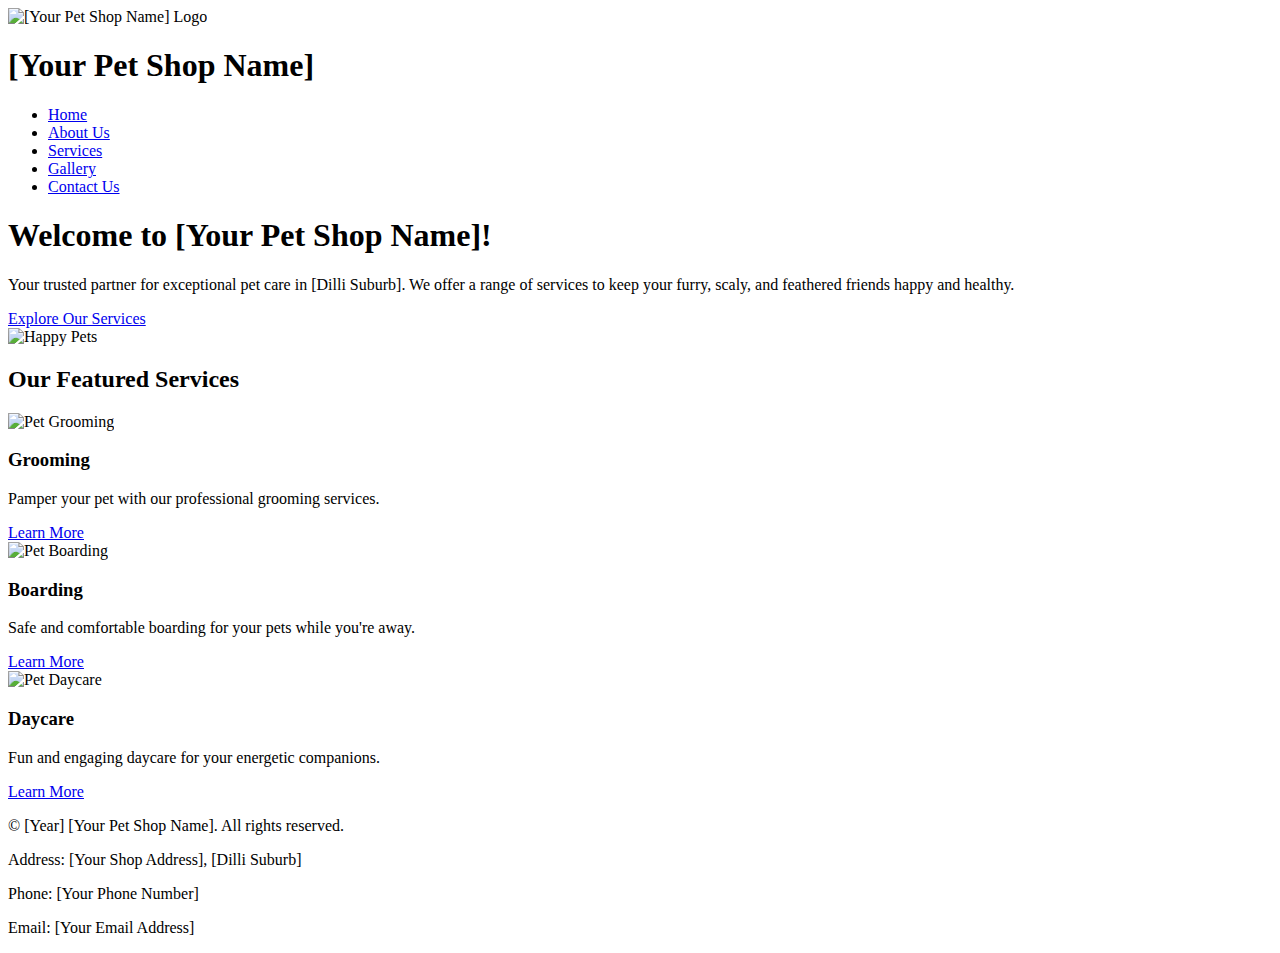
==== index.html @ 98d94db8 "Create index.html" ====
<!DOCTYPE html>
<html lang="en">
<head>
    <meta charset="UTF-8">
    <meta name="viewport" content="width=device-width, initial-scale=1.0">
    <title>[Your Pet Shop Name] - Your Trusted Pet Care Partner in [Dilli Suburb]</title>
    <link rel="stylesheet" href="style.css">
</head>
<body>
    <header>
        <div class="logo">
            <img src="images/logo.png" alt="[Your Pet Shop Name] Logo">
            <h1>[Your Pet Shop Name]</h1>
        </div>
        <nav>
            <ul>
                <li><a href="index.html">Home</a></li>
                <li><a href="about.html">About Us</a></li>
                <li><a href="services.html">Services</a></li>
                <li><a href="gallery.html">Gallery</a></li>
                <li><a href="contact.html">Contact Us</a></li>
            </ul>
        </nav>
    </header>

    <section class="hero">
        <div class="hero-content">
            <h1>Welcome to [Your Pet Shop Name]!</h1>
            <p>Your trusted partner for exceptional pet care in [Dilli Suburb]. We offer a range of services to keep your furry, scaly, and feathered friends happy and healthy.</p>
            <a href="services.html" class="button">Explore Our Services</a>
        </div>
        <div class="hero-image">
            <img src="images/hero-image.jpg" alt="Happy Pets">
        </div>
    </section>

    <section class="featured-services">
        <h2>Our Featured Services</h2>
        <div class="services-grid">
            <div class="service-card">
                <img src="images/grooming.jpg" alt="Pet Grooming">
                <h3>Grooming</h3>
                <p>Pamper your pet with our professional grooming services.</p>
                <a href="services.html#grooming" class="learn-more">Learn More</a>
            </div>
            <div class="service-card">
                <img src="images/boarding.jpg" alt="Pet Boarding">
                <h3>Boarding</h3>
                <p>Safe and comfortable boarding for your pets while you're away.</p>
                <a href="services.html#boarding" class="learn-more">Learn More</a>
            </div>
            <div class="service-card">
                <img src="images/daycare.jpg" alt="Pet Daycare">
                <h3>Daycare</h3>
                <p>Fun and engaging daycare for your energetic companions.</p>
                <a href="services.html#daycare" class="learn-more">Learn More</a>
            </div>
            </div>
    </section>

    <footer>
        <p>&copy; [Year] [Your Pet Shop Name]. All rights reserved.</p>
        <p>Address: [Your Shop Address], [Dilli Suburb]</p>
        <p>Phone: [Your Phone Number]</p>
        <p>Email: [Your Email Address]</p>
    </footer>
</body>
</html>
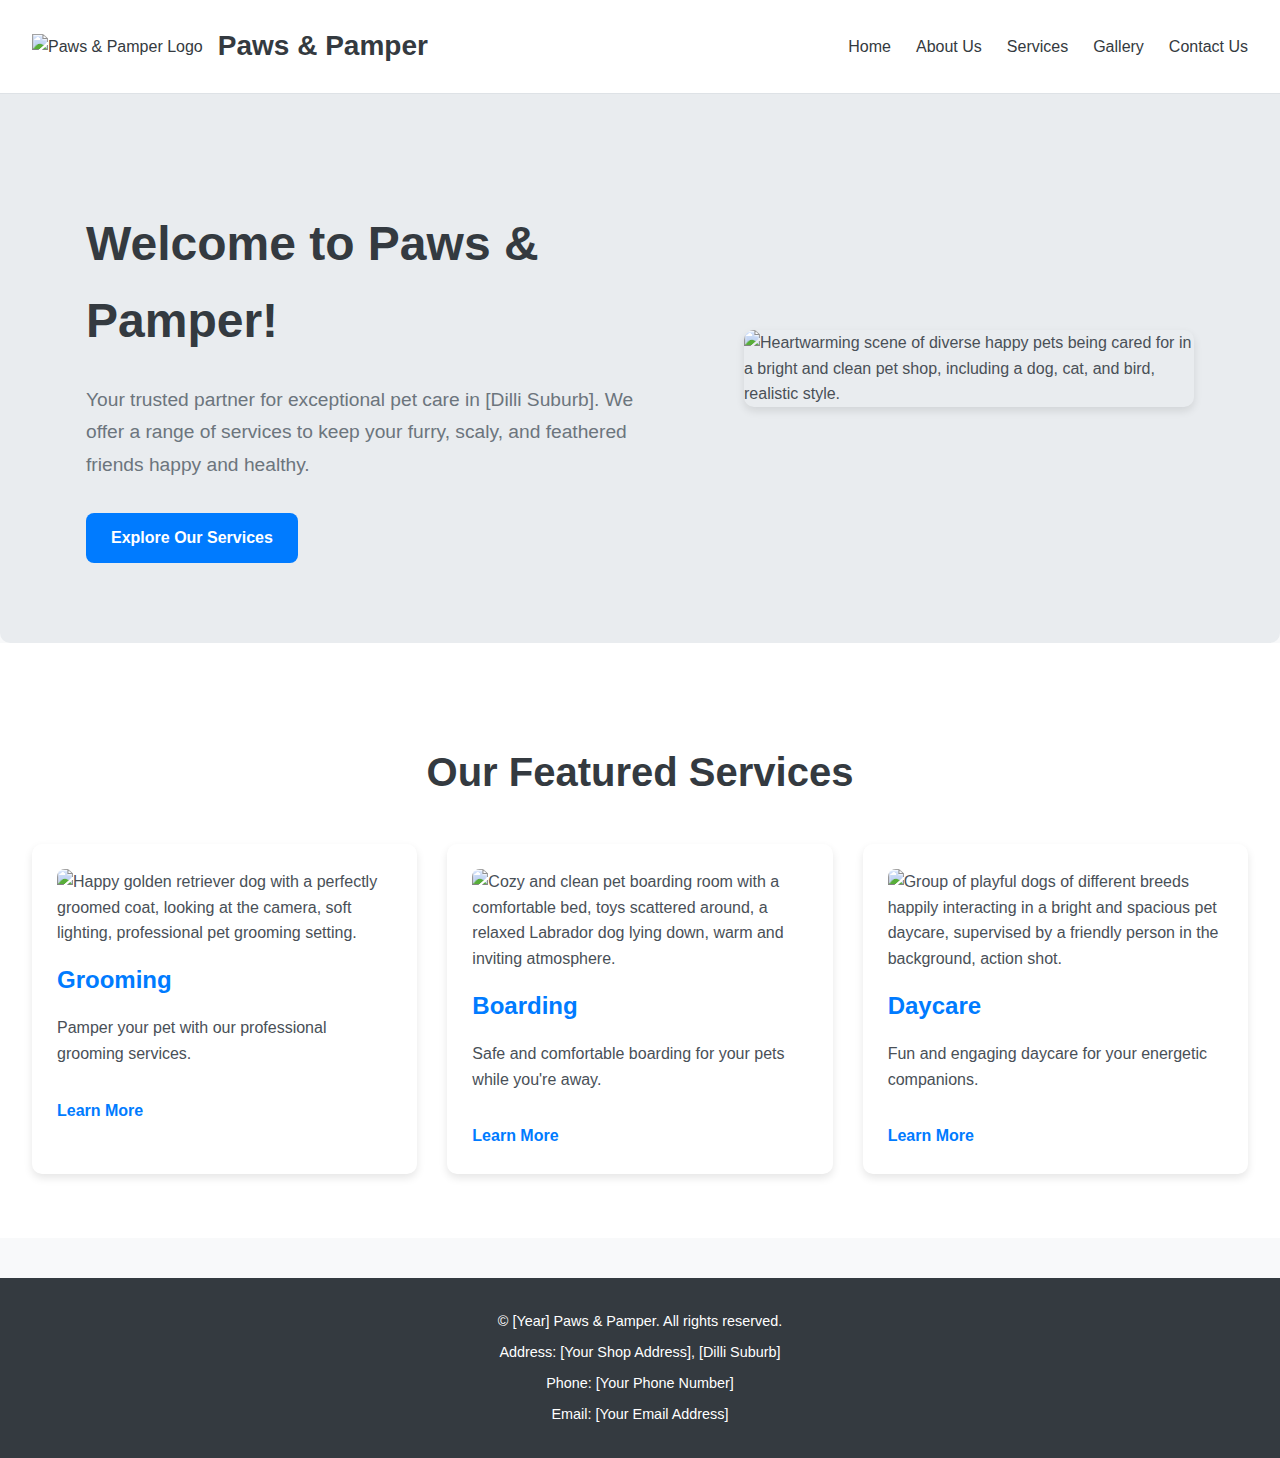
==== commit 205dade5: "Update index.html" ====
--- a/index.html
+++ b/index.html
@@ -3,14 +3,14 @@
 <head>
     <meta charset="UTF-8">
     <meta name="viewport" content="width=device-width, initial-scale=1.0">
-    <title>[Your Pet Shop Name] - Your Trusted Pet Care Partner in [Dilli Suburb]</title>
+    <title>Paws & Pamper - Your Trusted Pet Care Partner in [Dilli Suburb]</title>
     <link rel="stylesheet" href="style.css">
 </head>
 <body>
     <header>
         <div class="logo">
-            <img src="images/logo.png" alt="[Your Pet Shop Name] Logo">
-            <h1>[Your Pet Shop Name]</h1>
+            <img src="images/logo.png" alt="Paws & Pamper Logo">
+            <h1>Paws & Pamper</h1>
         </div>
         <nav>
             <ul>
@@ -25,12 +25,12 @@
 
     <section class="hero">
         <div class="hero-content">
-            <h1>Welcome to [Your Pet Shop Name]!</h1>
+            <h1>Welcome to Paws & Pamper!</h1>
             <p>Your trusted partner for exceptional pet care in [Dilli Suburb]. We offer a range of services to keep your furry, scaly, and feathered friends happy and healthy.</p>
             <a href="services.html" class="button">Explore Our Services</a>
         </div>
         <div class="hero-image">
-            <img src="images/hero-image.jpg" alt="Happy Pets">
+            <img src="images/hero-image.jpg" alt="Heartwarming scene of diverse happy pets being cared for in a bright and clean pet shop, including a dog, cat, and bird, realistic style.">
         </div>
     </section>
 
@@ -38,19 +38,19 @@
         <h2>Our Featured Services</h2>
         <div class="services-grid">
             <div class="service-card">
-                <img src="images/grooming.jpg" alt="Pet Grooming">
+                <img src="images/grooming.jpg" alt="Happy golden retriever dog with a perfectly groomed coat, looking at the camera, soft lighting, professional pet grooming setting.">
                 <h3>Grooming</h3>
                 <p>Pamper your pet with our professional grooming services.</p>
                 <a href="services.html#grooming" class="learn-more">Learn More</a>
             </div>
             <div class="service-card">
-                <img src="images/boarding.jpg" alt="Pet Boarding">
+                <img src="images/boarding.jpg" alt="Cozy and clean pet boarding room with a comfortable bed, toys scattered around, a relaxed Labrador dog lying down, warm and inviting atmosphere.">
                 <h3>Boarding</h3>
                 <p>Safe and comfortable boarding for your pets while you're away.</p>
                 <a href="services.html#boarding" class="learn-more">Learn More</a>
             </div>
             <div class="service-card">
-                <img src="images/daycare.jpg" alt="Pet Daycare">
+                <img src="images/daycare.jpg" alt="Group of playful dogs of different breeds happily interacting in a bright and spacious pet daycare, supervised by a friendly person in the background, action shot.">
                 <h3>Daycare</h3>
                 <p>Fun and engaging daycare for your energetic companions.</p>
                 <a href="services.html#daycare" class="learn-more">Learn More</a>
@@ -59,7 +59,7 @@
     </section>
 
     <footer>
-        <p>&copy; [Year] [Your Pet Shop Name]. All rights reserved.</p>
+        <p>&copy; [Year] Paws & Pamper. All rights reserved.</p>
         <p>Address: [Your Shop Address], [Dilli Suburb]</p>
         <p>Phone: [Your Phone Number]</p>
         <p>Email: [Your Email Address]</p>
--- a/style.css
+++ b/style.css
@@ -0,0 +1,305 @@
+body {
+    font-family: 'Segoe UI', Tahoma, Geneva, Verdana, sans-serif; /* Modern, readable font */
+    margin: 0;
+    padding: 0;
+    background-color: #f8f9fa; /* Light, clean background */
+    color: #495057; /* Darker, readable text color */
+    line-height: 1.6; /* Improved readability */
+}
+
+/* Header Styling */
+header {
+    background-color: #fff;
+    color: #343a40; /* Darker header text */
+    padding: 1.5rem 2rem; /* Slightly more padding */
+    display: flex;
+    justify-content: space-between;
+    align-items: center;
+    border-bottom: 1px solid #dee2e6; /* Light border */
+    box-shadow: 0 2px 4px rgba(0, 0, 0, 0.05); /* Subtle shadow */
+}
+
+.logo {
+    display: flex;
+    align-items: center;
+}
+
+.logo img {
+    max-height: 60px; /* Slightly larger logo */
+    margin-right: 15px;
+}
+
+.logo h1 {
+    font-size: 1.75rem; /* Slightly larger logo text */
+    margin: 0;
+}
+
+/* Navigation Styling */
+nav ul {
+    list-style: none;
+    padding: 0;
+    margin: 0;
+    display: flex;
+}
+
+nav ul li {
+    margin-left: 25px; /* More spacing between links */
+}
+
+nav ul li a {
+    text-decoration: none;
+    color: #343a40;
+    font-weight: 500; /* Slightly bolder */
+    transition: color 0.3s ease;
+}
+
+nav ul li a:hover {
+    color: #007bff; /* Primary color for hover */
+}
+
+/* Hero Section Styling */
+.hero {
+    background-color: #e9ecef;
+    padding: 5rem 2rem; /* More padding for a bigger impact */
+    display: flex;
+    justify-content: space-around;
+    align-items: center;
+    border-radius: 0 0 10px 10px; /* Slightly rounded bottom corners */
+}
+
+.hero-content {
+    max-width: 550px;
+    text-align: left;
+}
+
+.hero h1 {
+    font-size: 3rem; /* Larger, more prominent heading */
+    margin-bottom: 1.5rem;
+    color: #343a40;
+}
+
+.hero p {
+    font-size: 1.2rem; /* Slightly larger paragraph text */
+    line-height: 1.7;
+    margin-bottom: 2rem;
+    color: #6c757d; /* Slightly softer text color */
+}
+
+.button {
+    display: inline-block;
+    background-color: #007bff; /* Primary color */
+    color: #fff;
+    padding: 12px 25px; /* More padding for a better button appearance */
+    text-decoration: none;
+    border-radius: 8px; /* More rounded corners */
+    font-weight: bold;
+    transition: background-color 0.3s ease, transform 0.2s ease; /* Added transform for a subtle effect */
+}
+
+.button:hover {
+    background-color: #0056b3; /* Darker shade on hover */
+    transform: scale(1.05); /* Subtle scale up on hover */
+}
+
+.hero-image img {
+    max-width: 450px; /* Slightly larger image */
+    height: auto;
+    border-radius: 10px;
+    box-shadow: 0 4px 8px rgba(0, 0, 0, 0.1); /* Added shadow */
+}
+
+/* Featured Services Section Styling */
+.featured-services {
+    padding: 4rem 2rem;
+    text-align: center;
+    background-color: #fff; /* White background for contrast */
+}
+
+.featured-services h2 {
+    font-size: 2.5rem;
+    margin-bottom: 2.5rem;
+    color: #343a40;
+}
+
+.services-grid {
+    display: grid;
+    grid-template-columns: repeat(auto-fit, minmax(320px, 1fr)); /* Slightly wider cards */
+    gap: 30px; /* More spacing between cards */
+    margin-top: 30px;
+}
+
+.service-card {
+    background-color: #fff;
+    padding: 25px;
+    border-radius: 10px;
+    box-shadow: 0 4px 8px rgba(0, 0, 0, 0.1); /* More pronounced shadow */
+    text-align: left;
+    transition: transform 0.3s ease; /* Added transition for hover effect */
+}
+
+.service-card:hover {
+    transform: translateY(-5px); /* Slight lift on hover */
+}
+
+.service-card img {
+    max-width: 100%;
+    height: auto;
+    border-radius: 8px;
+    margin-bottom: 15px;
+}
+
+.service-card h3 {
+    margin-top: 0;
+    margin-bottom: 15px;
+    color: #007bff;
+    font-size: 1.5rem;
+}
+
+.learn-more {
+    display: inline-block;
+    color: #007bff;
+    text-decoration: none;
+    font-weight: bold;
+    margin-top: 15px;
+    transition: color 0.3s ease;
+}
+
+.learn-more:hover {
+    text-decoration: underline;
+    color: #0056b3;
+}
+
+/* Content Sections (About Us, Services, Gallery, Contact Us) Styling */
+.about-us-content, .services-content, .gallery-content, .contact-us-content {
+    padding: 3rem;
+    background-color: #fff;
+    margin: 30px auto; /* Center the content with margin */
+    border-radius: 10px;
+    box-shadow: 0 4px 8px rgba(0, 0, 0, 0.1);
+    max-width: 960px; /* Limit the width for better readability */
+}
+
+.about-us-content h2, .services-content h2, .gallery-content h2, .contact-us-content h2 {
+    font-size: 2.5rem;
+    margin-bottom: 2rem;
+    color: #343a40;
+    text-align: center;
+}
+
+.about-us-content h3, .services-content h3 {
+    margin-top: 2rem;
+    margin-bottom: 1.2rem;
+    color: #007bff;
+    font-size: 1.75rem;
+}
+
+.about-us-content ul, .services-content ul {
+    list-style: disc;
+    margin-left: 25px;
+    margin-bottom: 1.5rem;
+    color: #495057;
+}
+
+.team-members {
+    display: grid;
+    grid-template-columns: repeat(auto-fit, minmax(250px, 1fr));
+    gap: 30px;
+    margin-top: 30px;
+}
+
+.team-member {
+    text-align: center;
+}
+
+.team-member img {
+    max-width: 180px;
+    height: 180px;
+    border-radius: 50%;
+    object-fit: cover;
+    margin-bottom: 15px;
+    box-shadow: 0 2px 4px rgba(0, 0, 0, 0.15);
+}
+
+.image-grid {
+    display: grid;
+    grid-template-columns: repeat(auto-fit, minmax(280px, 1fr));
+    gap: 20px;
+}
+
+.image-grid img {
+    width: 100%;
+    height: auto;
+    border-radius: 8px;
+    box-shadow: 0 4px 8px rgba(0, 0, 0, 0.1);
+    transition: transform 0.3s ease;
+}
+
+.image-grid img:hover {
+    transform: scale(1.03);
+}
+
+/* Contact Us Specific Styling */
+.google-form {
+    text-align: center;
+    margin-bottom: 30px;
+}
+
+.contact-details {
+    margin-top: 30px;
+    line-height: 1.7;
+    color: #495057;
+}
+
+.contact-details h3 {
+    font-size: 1.75rem;
+    margin-bottom: 1rem;
+    color: #007bff;
+}
+
+/* Footer Styling */
+footer {
+    background-color: #343a40;
+    color: #fff;
+    text-align: center;
+    padding: 1.5rem 0;
+    position: static;
+    bottom: 0;
+    width: 100%;
+    margin-top: 40px; /* Add some space above the footer */
+}
+
+footer p {
+    margin: 8px 0;
+    font-size: 0.9rem;
+}
+
+/* Responsive Design (Basic Example) */
+@media (max-width: 768px) {
+    .hero {
+        flex-direction: column;
+        text-align: center;
+    }
+    .hero-content {
+        max-width: 100%;
+        margin-bottom: 2rem;
+    }
+    .hero-image img {
+        max-width: 80%;
+    }
+    nav ul {
+        flex-direction: column;
+        align-items: center;
+    }
+    nav ul li {
+        margin: 10px 0;
+    }
+    .services-grid {
+        grid-template-columns: 1fr;
+    }
+    .team-members {
+        grid-template-columns: 1fr;
+    }
+    .image-grid {
+        grid-template-columns: 1fr;
+    }
+}
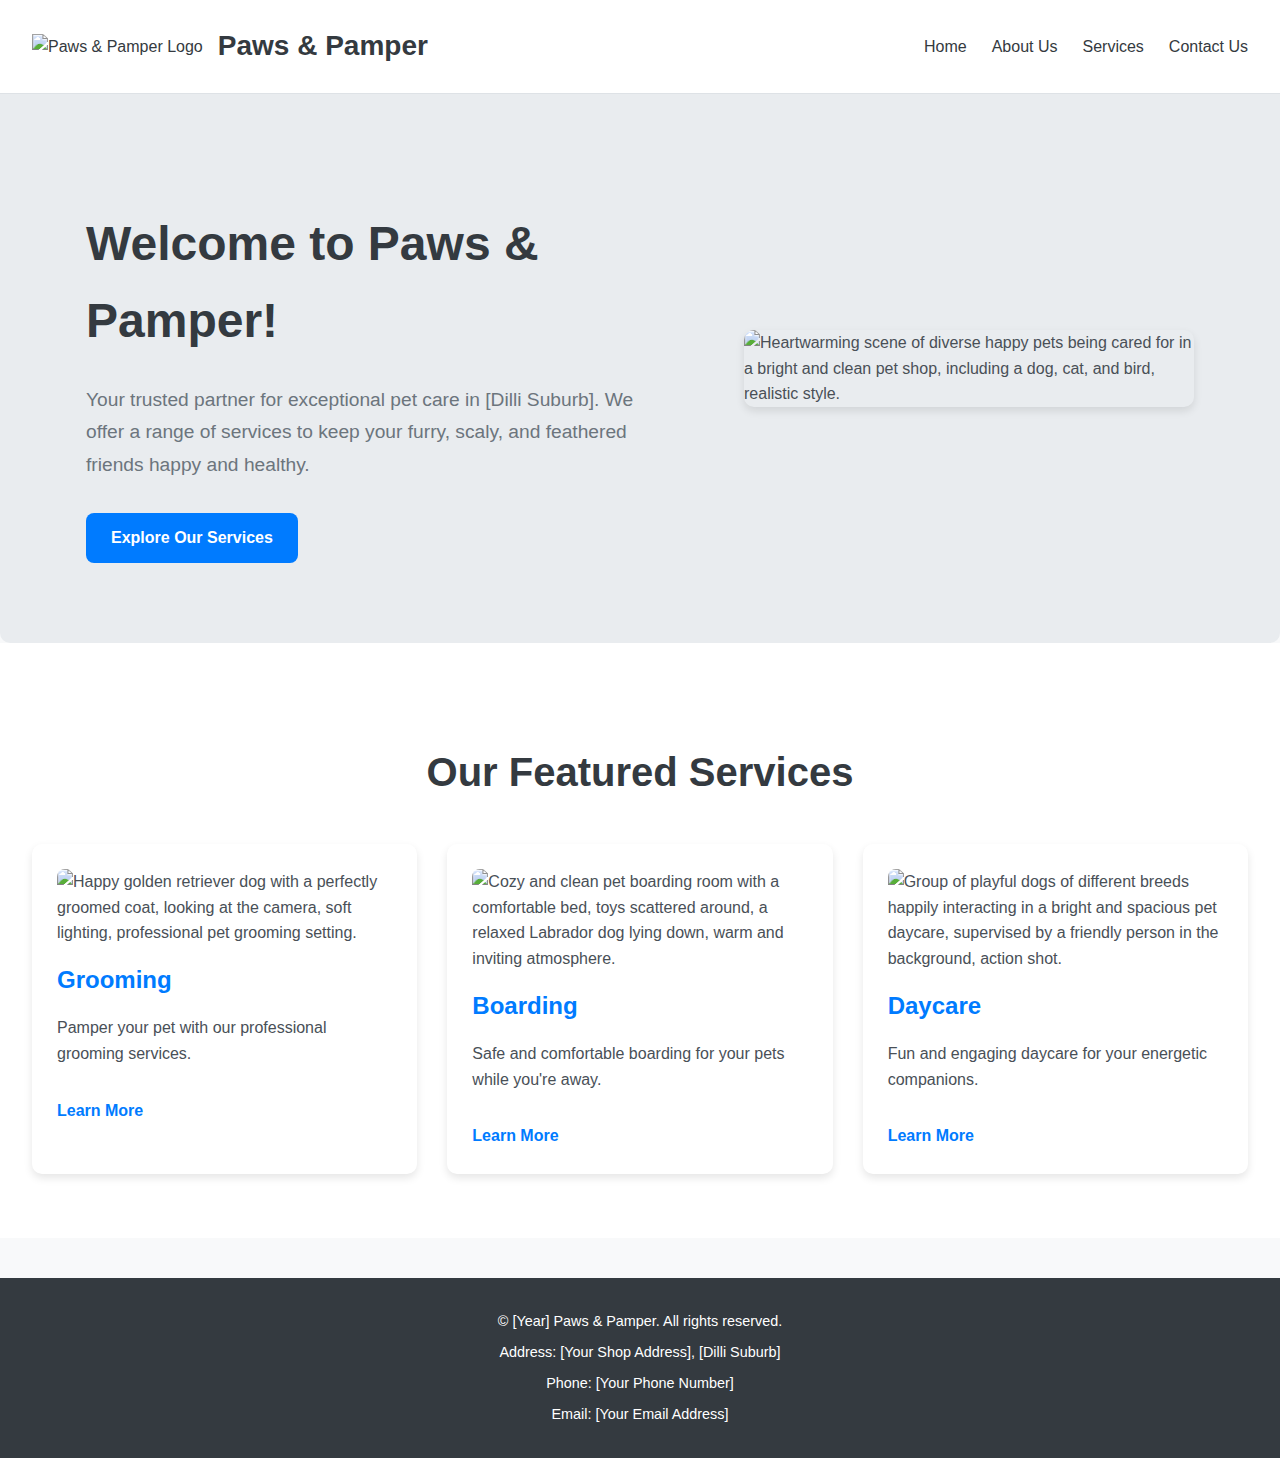
==== commit ea5c0e6d: "Update index.html" ====
--- a/index.html
+++ b/index.html
@@ -9,7 +9,7 @@
 <body>
     <header>
         <div class="logo">
-            <img src="images/logo.png" alt="Paws & Pamper Logo">
+            <img src="https://i.imgur.com/pIVxTni.jpg" alt="Paws & Pamper Logo">
             <h1>Paws & Pamper</h1>
         </div>
         <nav>
@@ -17,7 +17,6 @@
                 <li><a href="index.html">Home</a></li>
                 <li><a href="about.html">About Us</a></li>
                 <li><a href="services.html">Services</a></li>
-                <li><a href="gallery.html">Gallery</a></li>
                 <li><a href="contact.html">Contact Us</a></li>
             </ul>
         </nav>
@@ -30,7 +29,7 @@
             <a href="services.html" class="button">Explore Our Services</a>
         </div>
         <div class="hero-image">
-            <img src="images/hero-image.jpg" alt="Heartwarming scene of diverse happy pets being cared for in a bright and clean pet shop, including a dog, cat, and bird, realistic style.">
+            <img src="https://i.imgur.com/MQbspxn.jpg" alt="Heartwarming scene of diverse happy pets being cared for in a bright and clean pet shop, including a dog, cat, and bird, realistic style.">
         </div>
     </section>
 
@@ -38,19 +37,19 @@
         <h2>Our Featured Services</h2>
         <div class="services-grid">
             <div class="service-card">
-                <img src="images/grooming.jpg" alt="Happy golden retriever dog with a perfectly groomed coat, looking at the camera, soft lighting, professional pet grooming setting.">
+                <img src="https://i.imgur.com/LqXDJg0.jpg" alt="Happy golden retriever dog with a perfectly groomed coat, looking at the camera, soft lighting, professional pet grooming setting.">
                 <h3>Grooming</h3>
                 <p>Pamper your pet with our professional grooming services.</p>
                 <a href="services.html#grooming" class="learn-more">Learn More</a>
             </div>
             <div class="service-card">
-                <img src="images/boarding.jpg" alt="Cozy and clean pet boarding room with a comfortable bed, toys scattered around, a relaxed Labrador dog lying down, warm and inviting atmosphere.">
+                <img src="https://i.imgur.com/AkggmX8.jpg" alt="Cozy and clean pet boarding room with a comfortable bed, toys scattered around, a relaxed Labrador dog lying down, warm and inviting atmosphere.">
                 <h3>Boarding</h3>
                 <p>Safe and comfortable boarding for your pets while you're away.</p>
                 <a href="services.html#boarding" class="learn-more">Learn More</a>
             </div>
             <div class="service-card">
-                <img src="images/daycare.jpg" alt="Group of playful dogs of different breeds happily interacting in a bright and spacious pet daycare, supervised by a friendly person in the background, action shot.">
+                <img src="https://i.imgur.com/IsBA777.jpg" alt="Group of playful dogs of different breeds happily interacting in a bright and spacious pet daycare, supervised by a friendly person in the background, action shot.">
                 <h3>Daycare</h3>
                 <p>Fun and engaging daycare for your energetic companions.</p>
                 <a href="services.html#daycare" class="learn-more">Learn More</a>
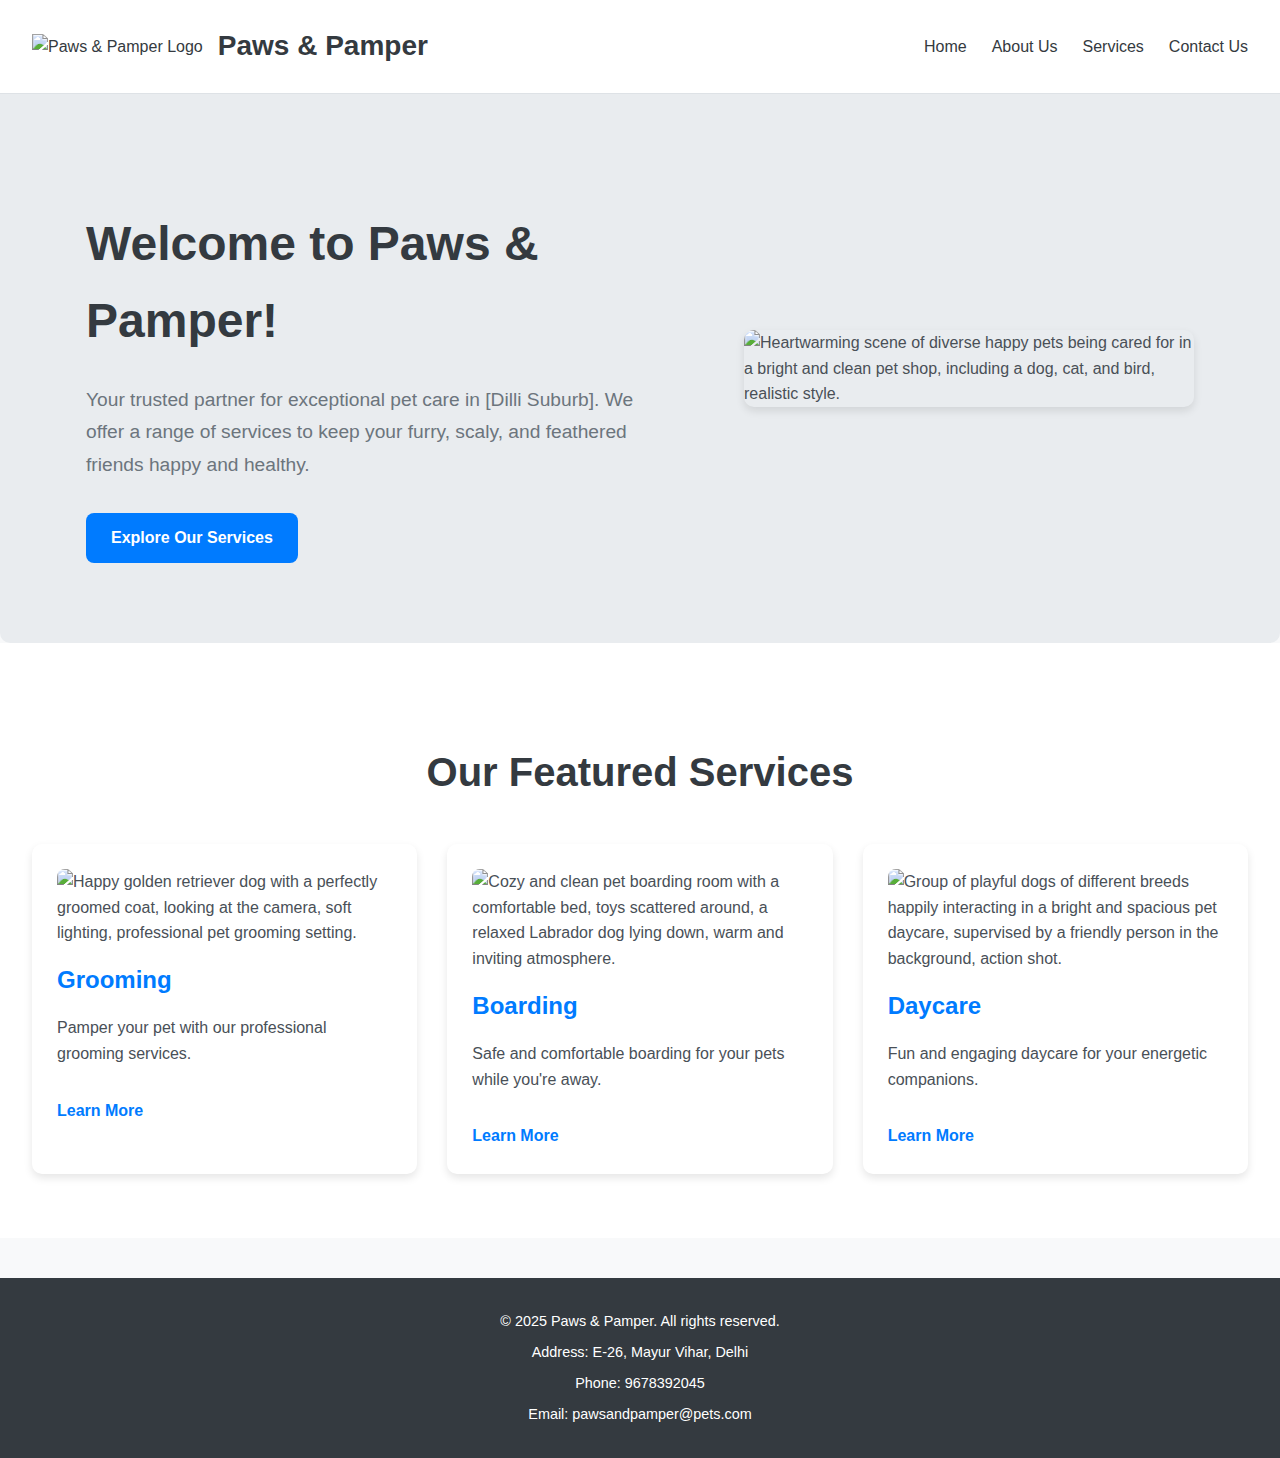
==== commit c0d2716f: "Update index.html" ====
--- a/index.html
+++ b/index.html
@@ -58,10 +58,10 @@
     </section>
 
     <footer>
-        <p>&copy; [Year] Paws & Pamper. All rights reserved.</p>
-        <p>Address: [Your Shop Address], [Dilli Suburb]</p>
-        <p>Phone: [Your Phone Number]</p>
-        <p>Email: [Your Email Address]</p>
+        <p>&copy; 2025 Paws & Pamper. All rights reserved.</p>
+        <p>Address: E-26, Mayur Vihar, Delhi</p>
+        <p>Phone: 9678392045</p>
+        <p>Email: pawsandpamper@pets.com</p>
     </footer>
 </body>
 </html>
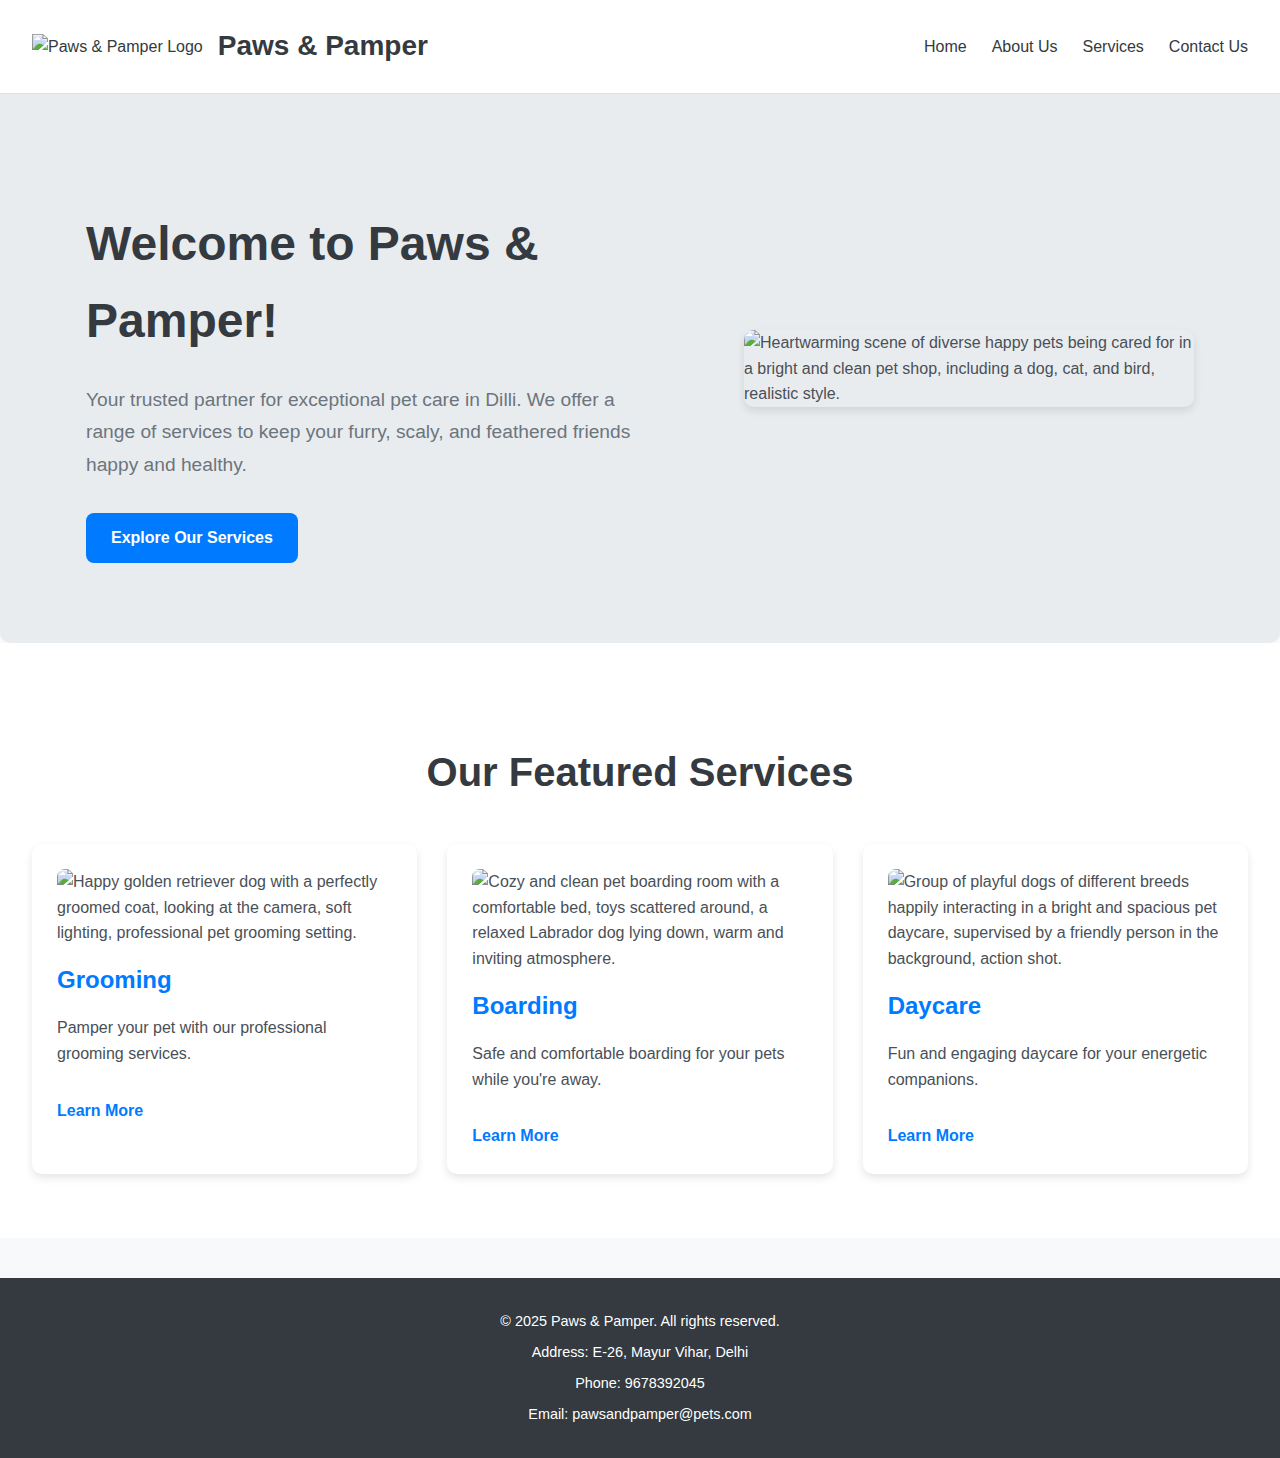
==== commit 66b6708c: "Update index.html" ====
--- a/index.html
+++ b/index.html
@@ -3,7 +3,7 @@
 <head>
     <meta charset="UTF-8">
     <meta name="viewport" content="width=device-width, initial-scale=1.0">
-    <title>Paws & Pamper - Your Trusted Pet Care Partner in [Dilli Suburb]</title>
+    <title>Paws & Pamper - Your Trusted Pet Care Partner in Delhi</title>
     <link rel="stylesheet" href="style.css">
 </head>
 <body>
@@ -25,7 +25,7 @@
     <section class="hero">
         <div class="hero-content">
             <h1>Welcome to Paws & Pamper!</h1>
-            <p>Your trusted partner for exceptional pet care in [Dilli Suburb]. We offer a range of services to keep your furry, scaly, and feathered friends happy and healthy.</p>
+            <p>Your trusted partner for exceptional pet care in Dilli. We offer a range of services to keep your furry, scaly, and feathered friends happy and healthy.</p>
             <a href="services.html" class="button">Explore Our Services</a>
         </div>
         <div class="hero-image">
--- a/style.css
+++ b/style.css
@@ -102,7 +102,7 @@
 }
 
 .hero-image img {
-    max-width: 450px; /* Slightly larger image */
+    max-width: 450px; /* Limit the width of the hero image */
     height: auto;
     border-radius: 10px;
     box-shadow: 0 4px 8px rgba(0, 0, 0, 0.1); /* Added shadow */
@@ -142,7 +142,7 @@
 }
 
 .service-card img {
-    max-width: 100%;
+    max-width: 100%; /* Make images within service cards responsive */
     height: auto;
     border-radius: 8px;
     margin-bottom: 15px;
@@ -169,8 +169,8 @@
     color: #0056b3;
 }
 
-/* Content Sections (About Us, Services, Gallery, Contact Us) Styling */
-.about-us-content, .services-content, .gallery-content, .contact-us-content {
+/* Content Sections (About Us, Services, Contact Us) Styling */
+.about-us-content, .services-content, .contact-us-content {
     padding: 3rem;
     background-color: #fff;
     margin: 30px auto; /* Center the content with margin */
@@ -179,7 +179,7 @@
     max-width: 960px; /* Limit the width for better readability */
 }
 
-.about-us-content h2, .services-content h2, .gallery-content h2, .contact-us-content h2 {
+.about-us-content h2, .services-content h2, .contact-us-content h2 {
     font-size: 2.5rem;
     margin-bottom: 2rem;
     color: #343a40;
@@ -200,42 +200,12 @@
     color: #495057;
 }
 
-.team-members {
-    display: grid;
-    grid-template-columns: repeat(auto-fit, minmax(250px, 1fr));
-    gap: 30px;
-    margin-top: 30px;
-}
-
-.team-member {
-    text-align: center;
-}
-
-.team-member img {
-    max-width: 180px;
-    height: 180px;
-    border-radius: 50%;
-    object-fit: cover;
+/* Services Page Specific Image Styling */
+.services-content .service-detail img {
+    max-width: 450px; /* Set max-width to match hero image */
+    height: auto;
     margin-bottom: 15px;
-    box-shadow: 0 2px 4px rgba(0, 0, 0, 0.15);
-}
-
-.image-grid {
-    display: grid;
-    grid-template-columns: repeat(auto-fit, minmax(280px, 1fr));
-    gap: 20px;
-}
-
-.image-grid img {
-    width: 100%;
-    height: auto;
     border-radius: 8px;
-    box-shadow: 0 4px 8px rgba(0, 0, 0, 0.1);
-    transition: transform 0.3s ease;
-}
-
-.image-grid img:hover {
-    transform: scale(1.03);
 }
 
 /* Contact Us Specific Styling */
@@ -296,10 +266,4 @@
     .services-grid {
         grid-template-columns: 1fr;
     }
-    .team-members {
-        grid-template-columns: 1fr;
-    }
-    .image-grid {
-        grid-template-columns: 1fr;
-    }
-}
+}
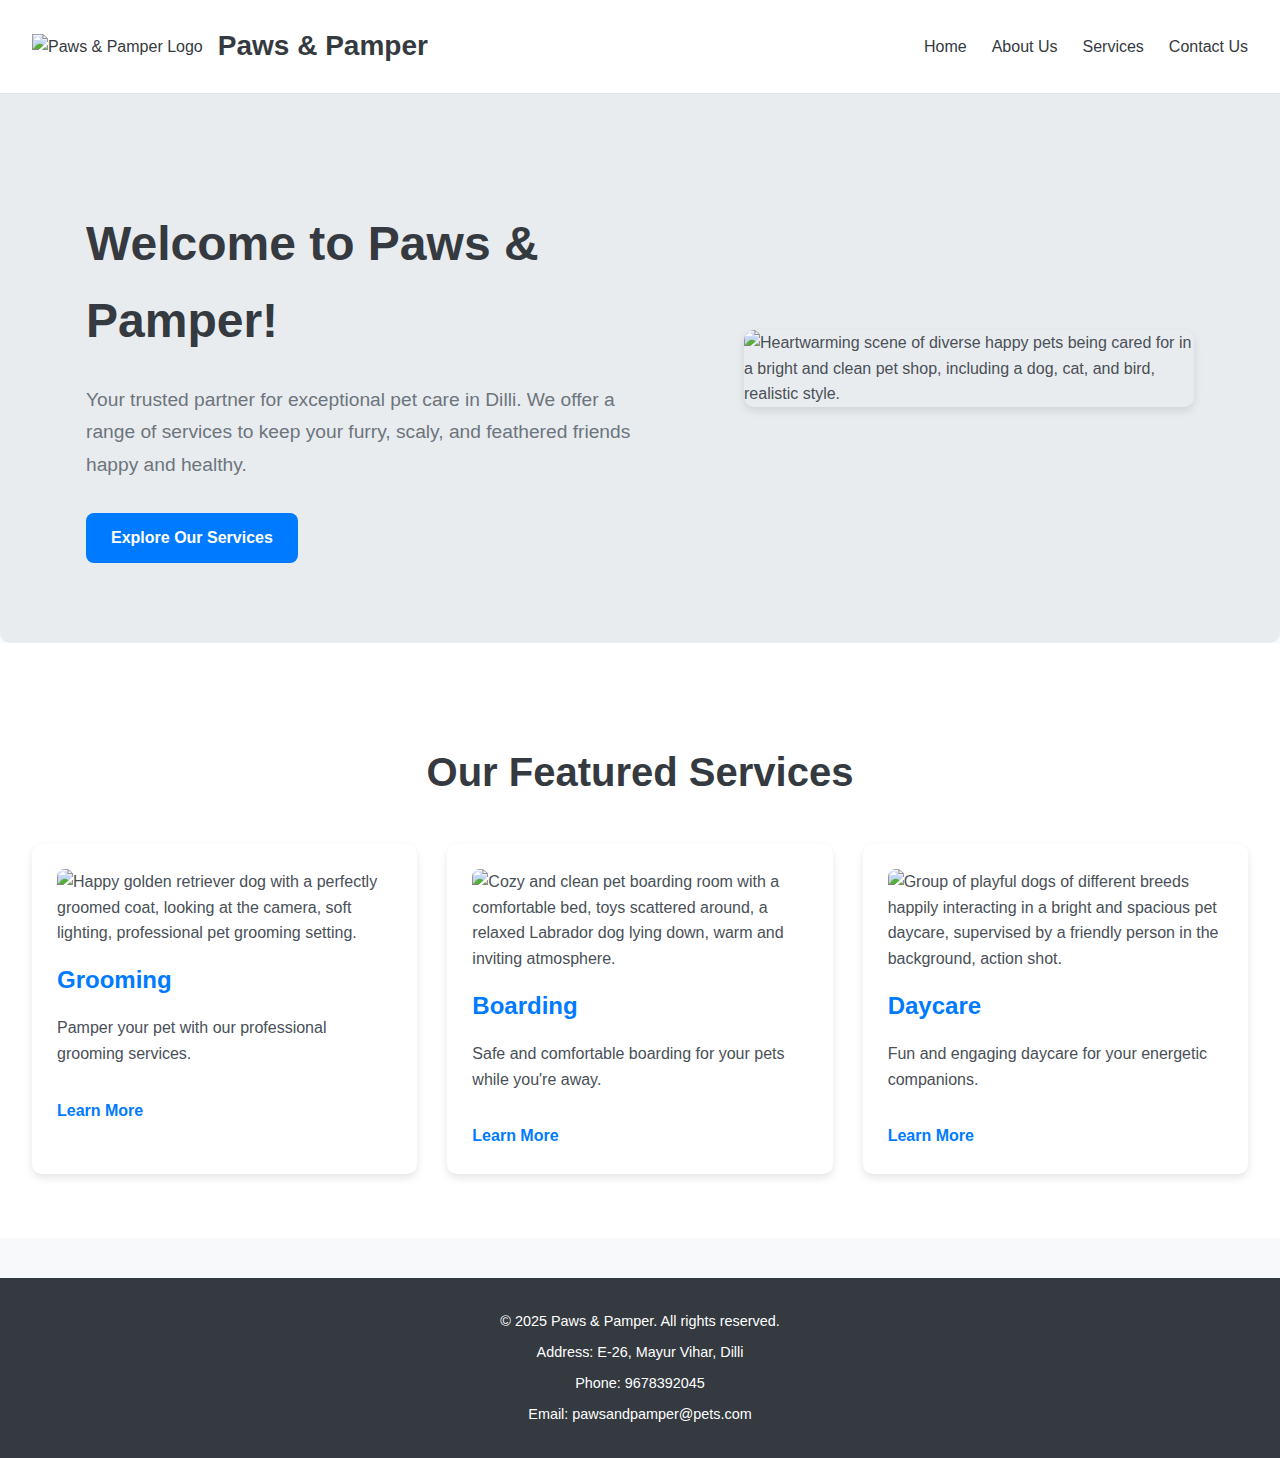
==== commit 45773fa2: "Update index.html" ====
--- a/index.html
+++ b/index.html
@@ -59,7 +59,7 @@
 
     <footer>
         <p>&copy; 2025 Paws & Pamper. All rights reserved.</p>
-        <p>Address: E-26, Mayur Vihar, Delhi</p>
+        <p>Address: E-26, Mayur Vihar, Dilli</p>
         <p>Phone: 9678392045</p>
         <p>Email: pawsandpamper@pets.com</p>
     </footer>
